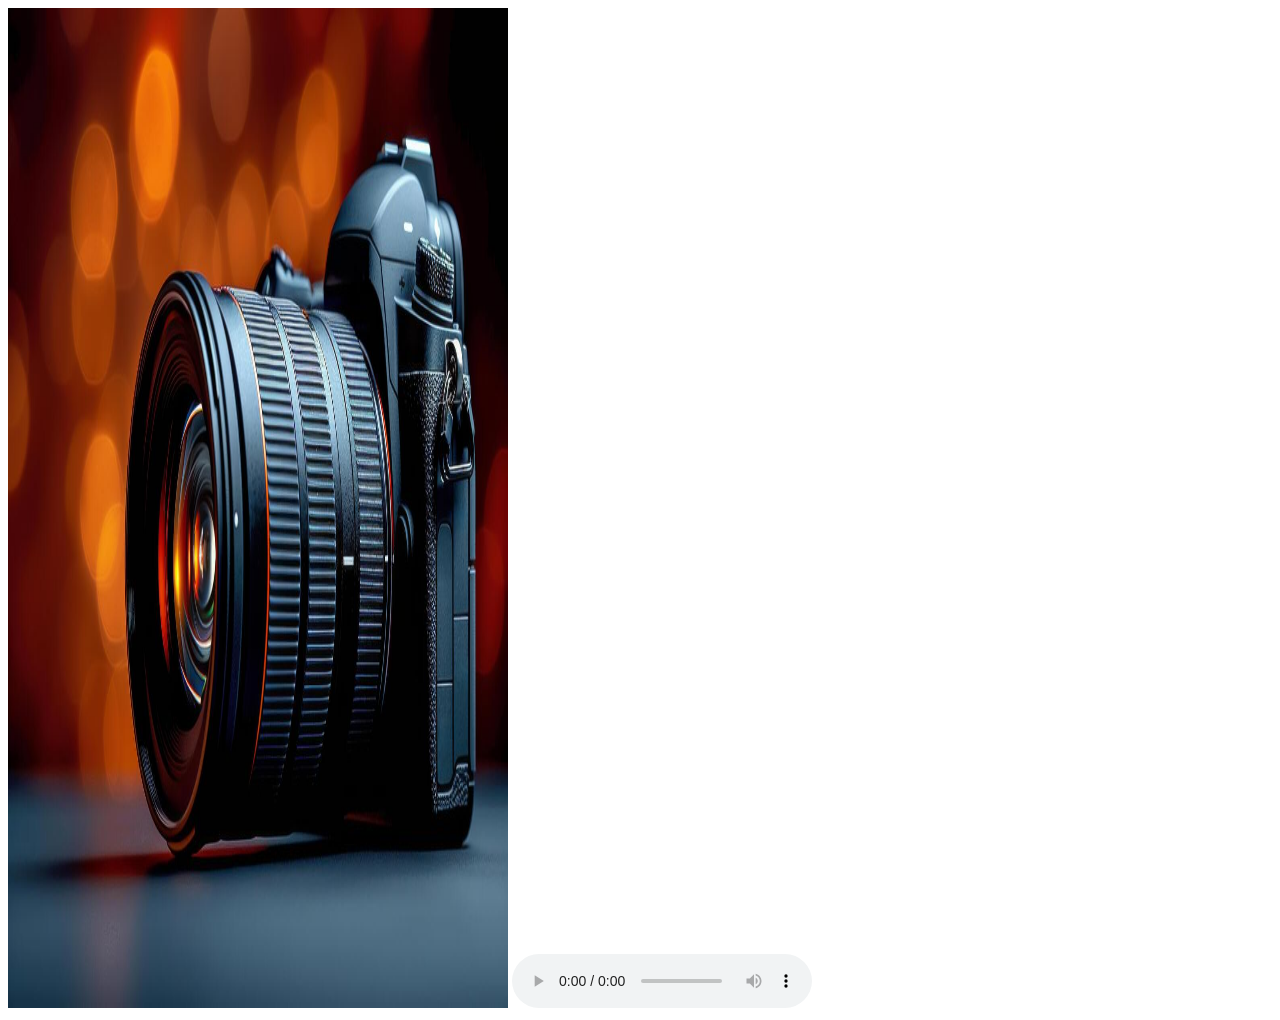
==== HTML/about.html @ 849da7b1 "HTML completed" ====
<!DOCTYPE html>
<html lang="en">
<head>
    <meta charset="UTF-8">
    <meta name="viewport" content="width=device-width, initial-scale=1.0">
    <title>About </title>
</head>
<body>
    <img src="../asstes/image.png" height="1000px" width="500px" alt="image">
    <audio src="../asstes/karppu.mp3" controls autoplay loop></audio>
    
</body>
</html>
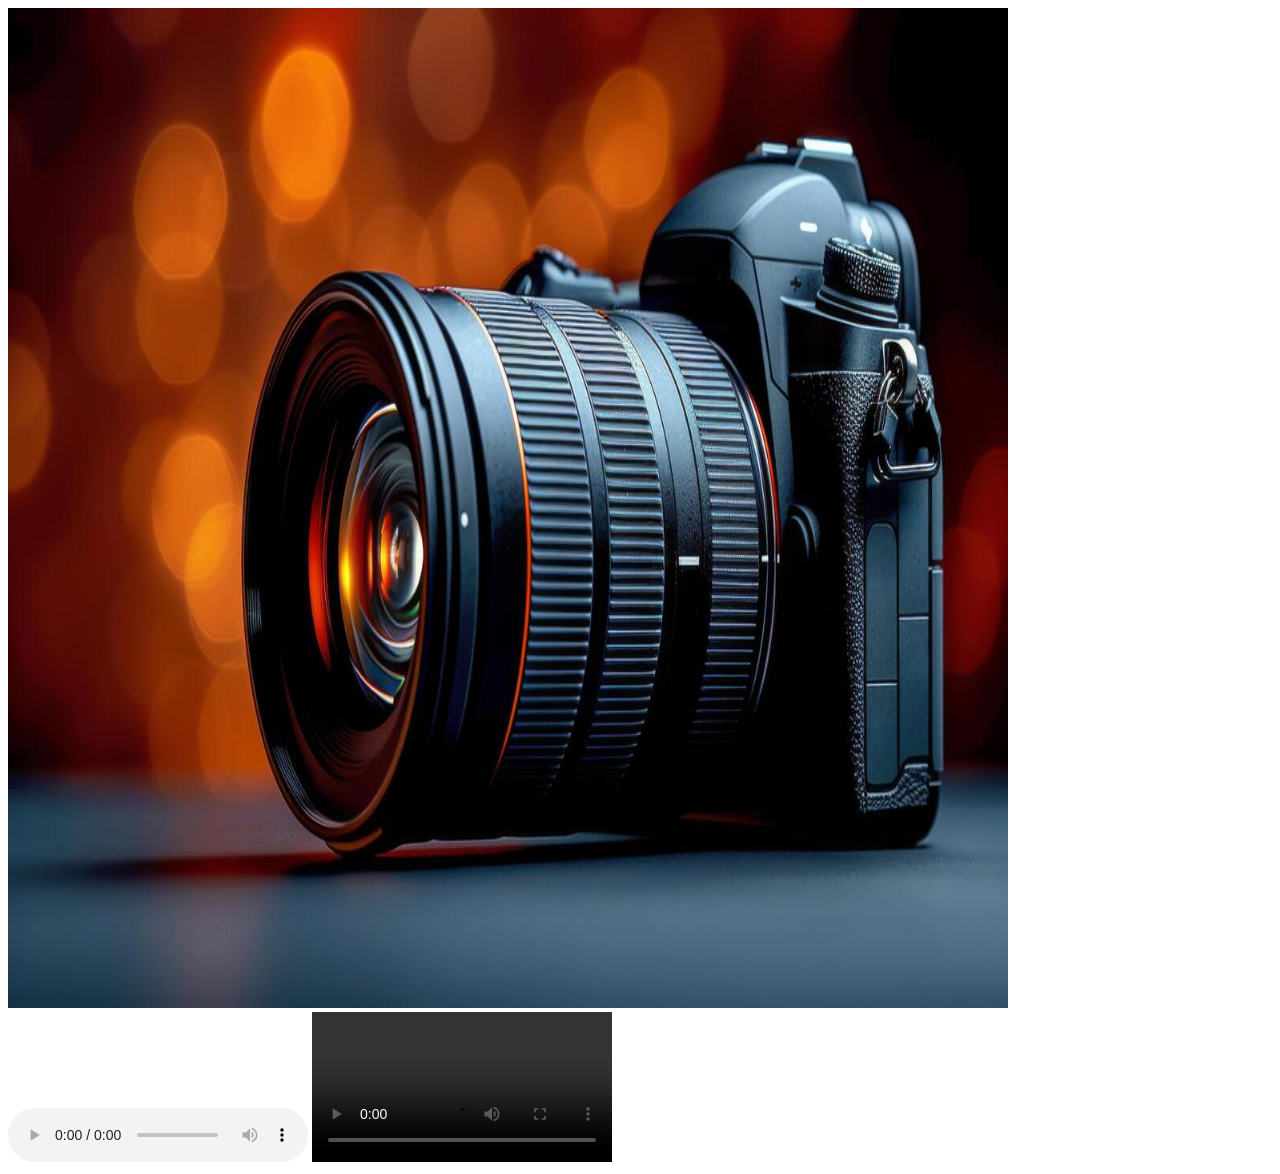
==== commit e0884336: "HTML completed" ====
--- a/HTML/about.html
+++ b/HTML/about.html
@@ -6,8 +6,9 @@
     <title>About </title>
 </head>
 <body>
-    <img src="../asstes/image.png" height="1000px" width="500px" alt="image">
-    <audio src="../asstes/karppu.mp3" controls autoplay loop></audio>
+    <img src="../assets/image.png" height="1000px" width="1000px" alt="image">
+    <audio src="../assets/Karuppu.mp3" controls autoplay loop></audio>
+    <video src="../assets/video.mp4" controls autoplay loop></video>
     
 </body>
 </html>
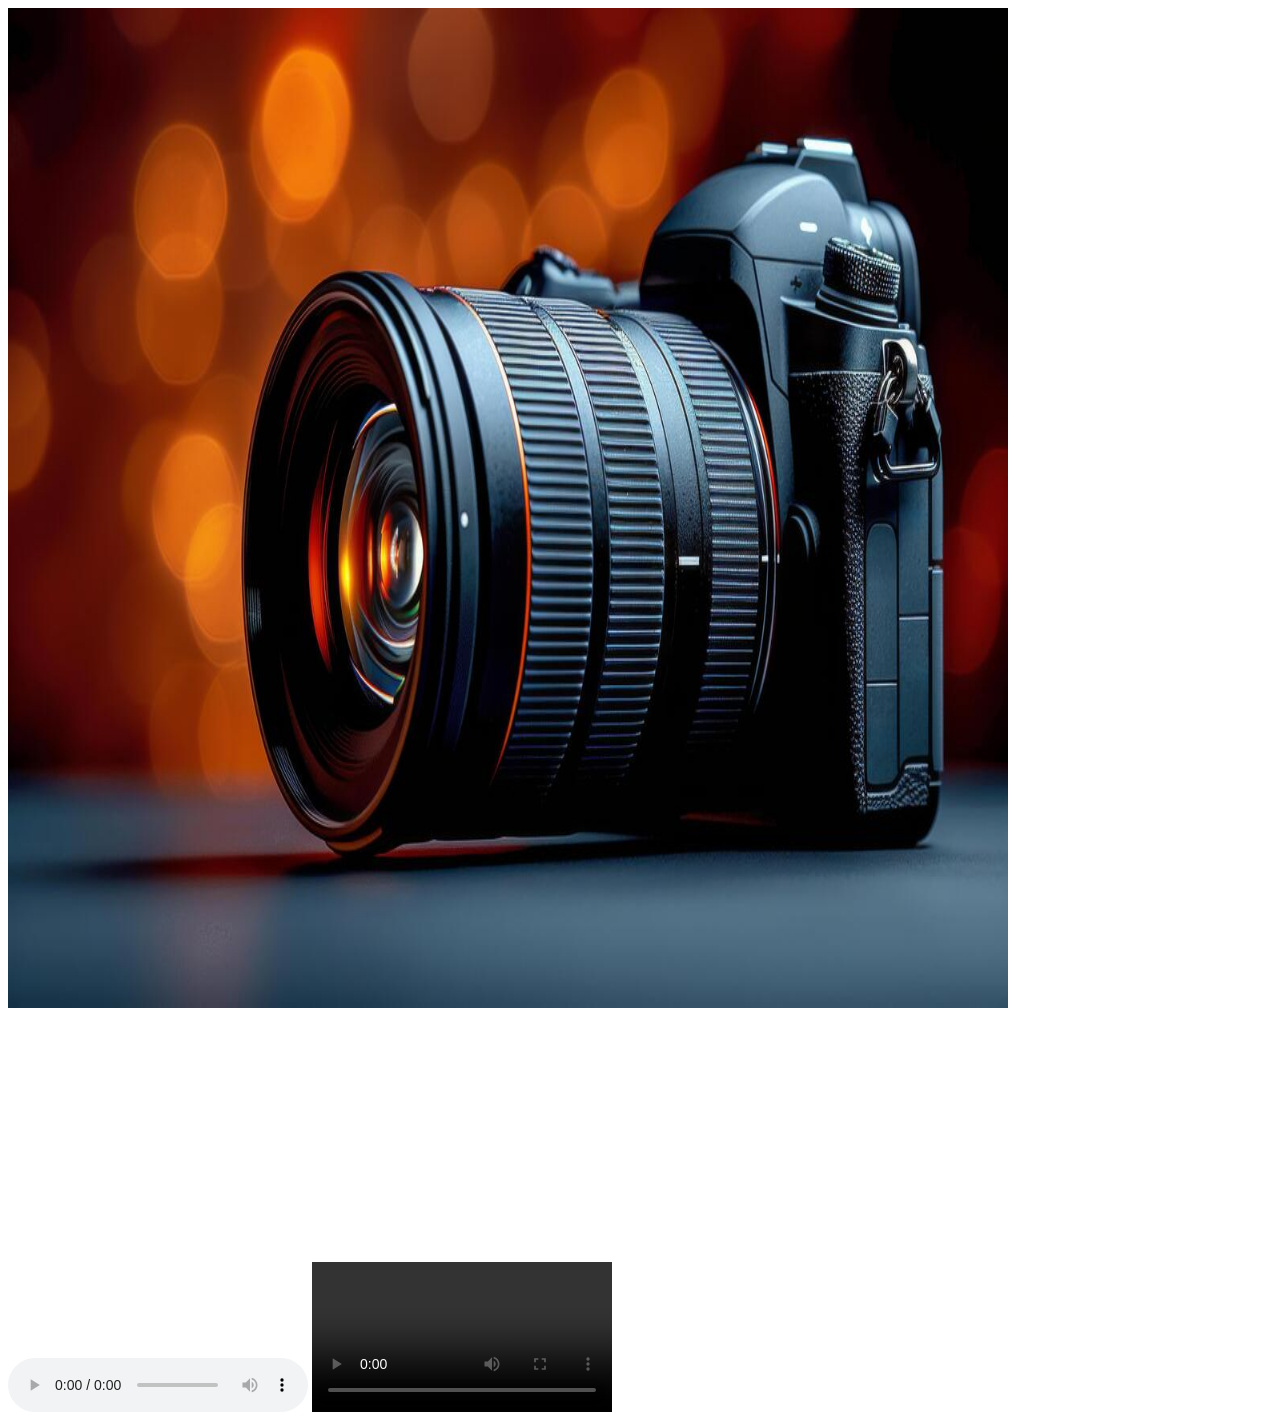
==== commit f3f74901: "CSS Basic and Box Model" ====
--- a/HTML/about.html
+++ b/HTML/about.html
@@ -9,6 +9,7 @@
     <img src="../assets/image.png" height="1000px" width="1000px" alt="image">
     <audio src="../assets/Karuppu.mp3" controls autoplay loop></audio>
     <video src="../assets/video.mp4" controls autoplay loop></video>
+    <iframe src="https://www.youtube.com/embed/w3VoYpl4sQ0?si=QHHKjeFuUMs7sl7n" width="600" height="400" title="YouTube video player" frameborder="0" allow="accelerometer; autoplay; clipboard-write; encrypted-media; gyroscope; picture-in-picture; web-share" referrerpolicy="strict-origin-when-cross-origin" allowfullscreen></iframe>
     
 </body>
 </html>
